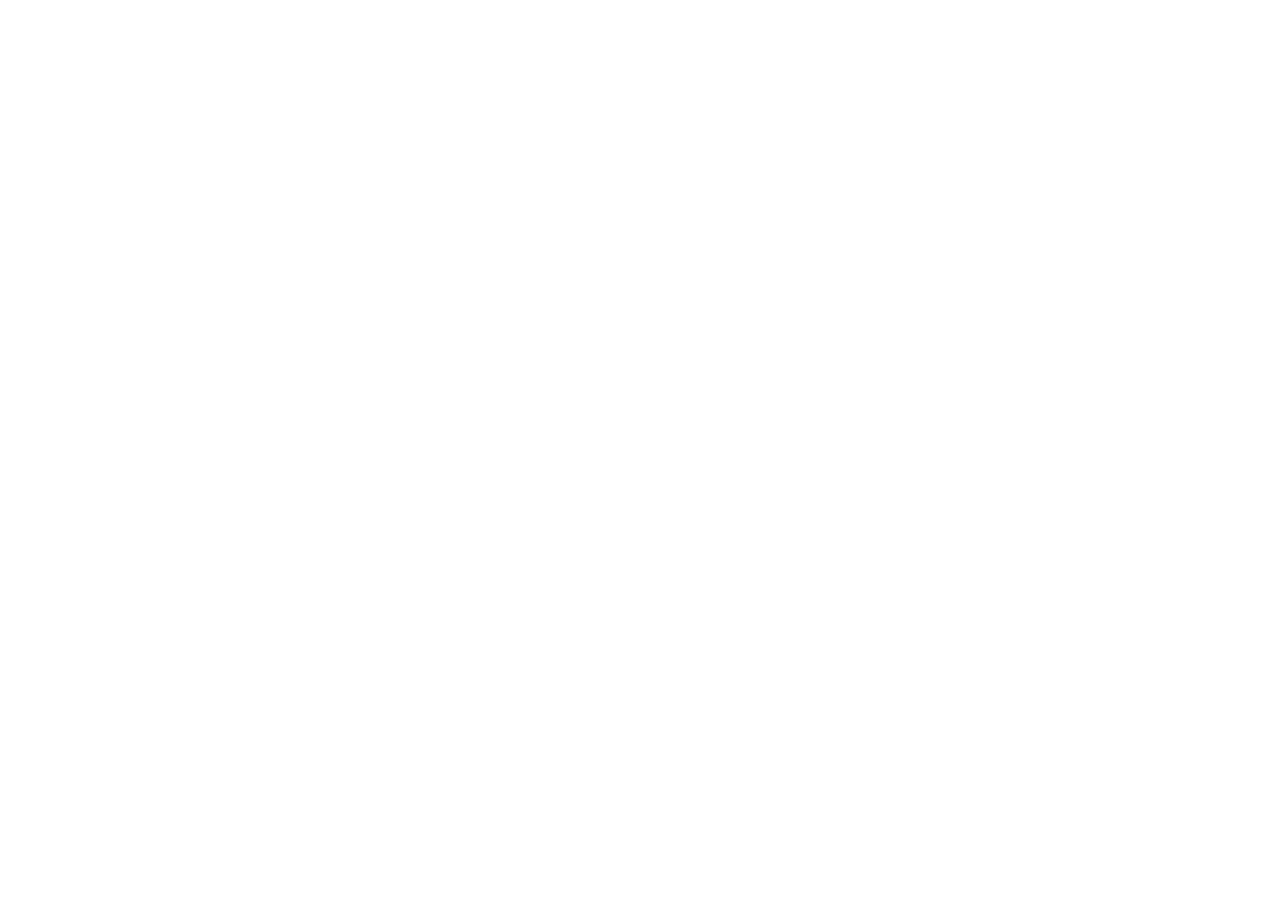
==== index.html @ 82b75f0d "maarten: ajax + db communicatie werkt" ====
<head>
	<link type="text/css" rel="stylesheet" href="/ArchiefMT/lib/css/style.css" />
	
	<script src="/ArchiefMT/lib/jquery-1.11.3.min.js"></script>
	<script src="/ArchiefMT/lib/masonry.pkgd.min.js"></script>
	<script src="/ArchiefMT/lib/mediatech.js"></script>
</head>
<body>
	<script type="text/javascript">
		var a = new Archive();
		a.project("year=2014;class=nmnt", "latest");
	</script>

	<div class="grid" id="project"></div>  
</body>
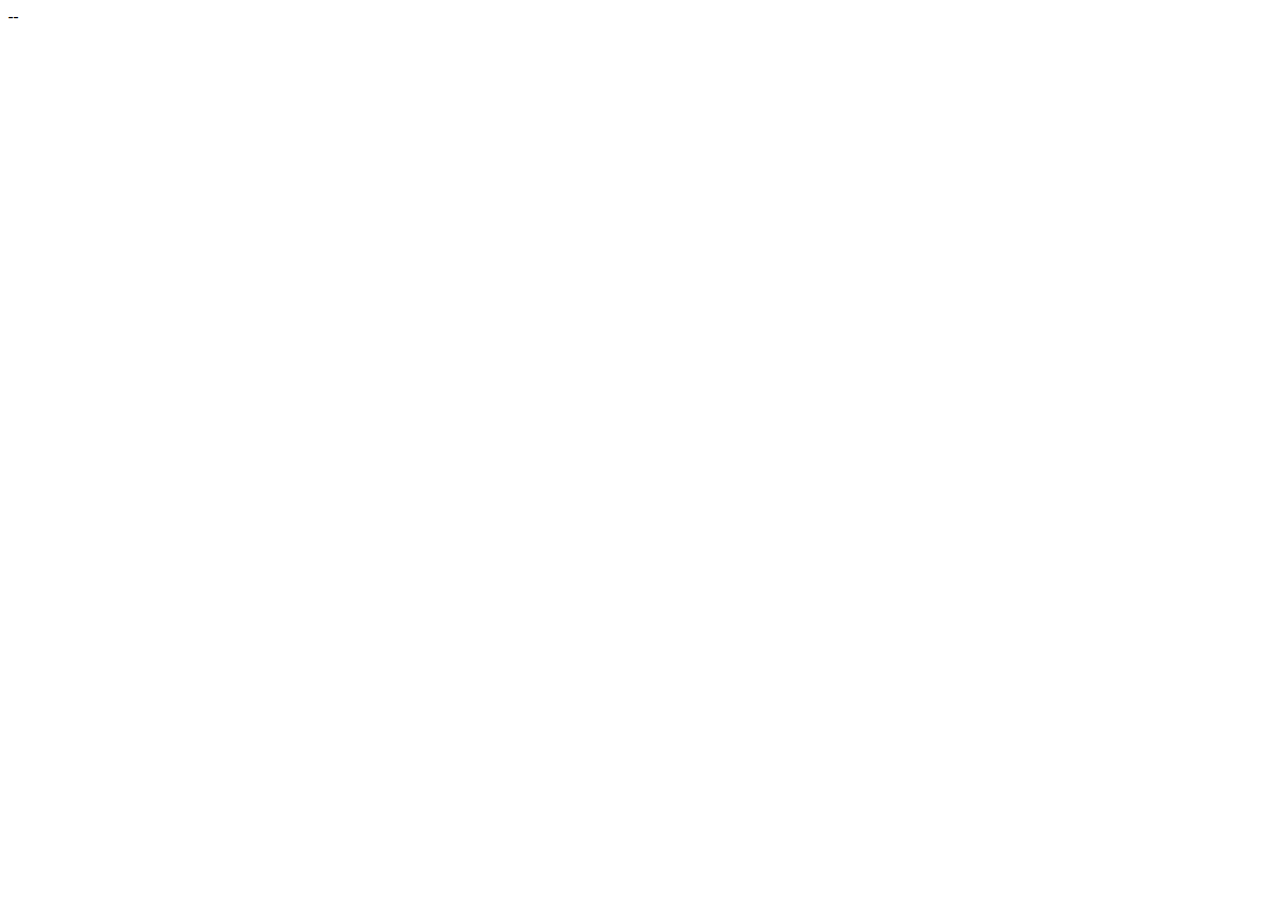
==== commit 821d38dd: "maarten: sanitized code + fixed some cross-platform things" ====
--- a/index.html
+++ b/index.html
@@ -1,3 +1,4 @@
+<!DOCTYPE html>
 <head>
 	<link type="text/css" rel="stylesheet" href="/ArchiefMT/lib/css/style.css" />
 	
@@ -12,4 +13,7 @@
 	</script>
 
 	<div class="grid" id="project"></div>  
-</body>
+
+	<div>--</div>
+	
+</body>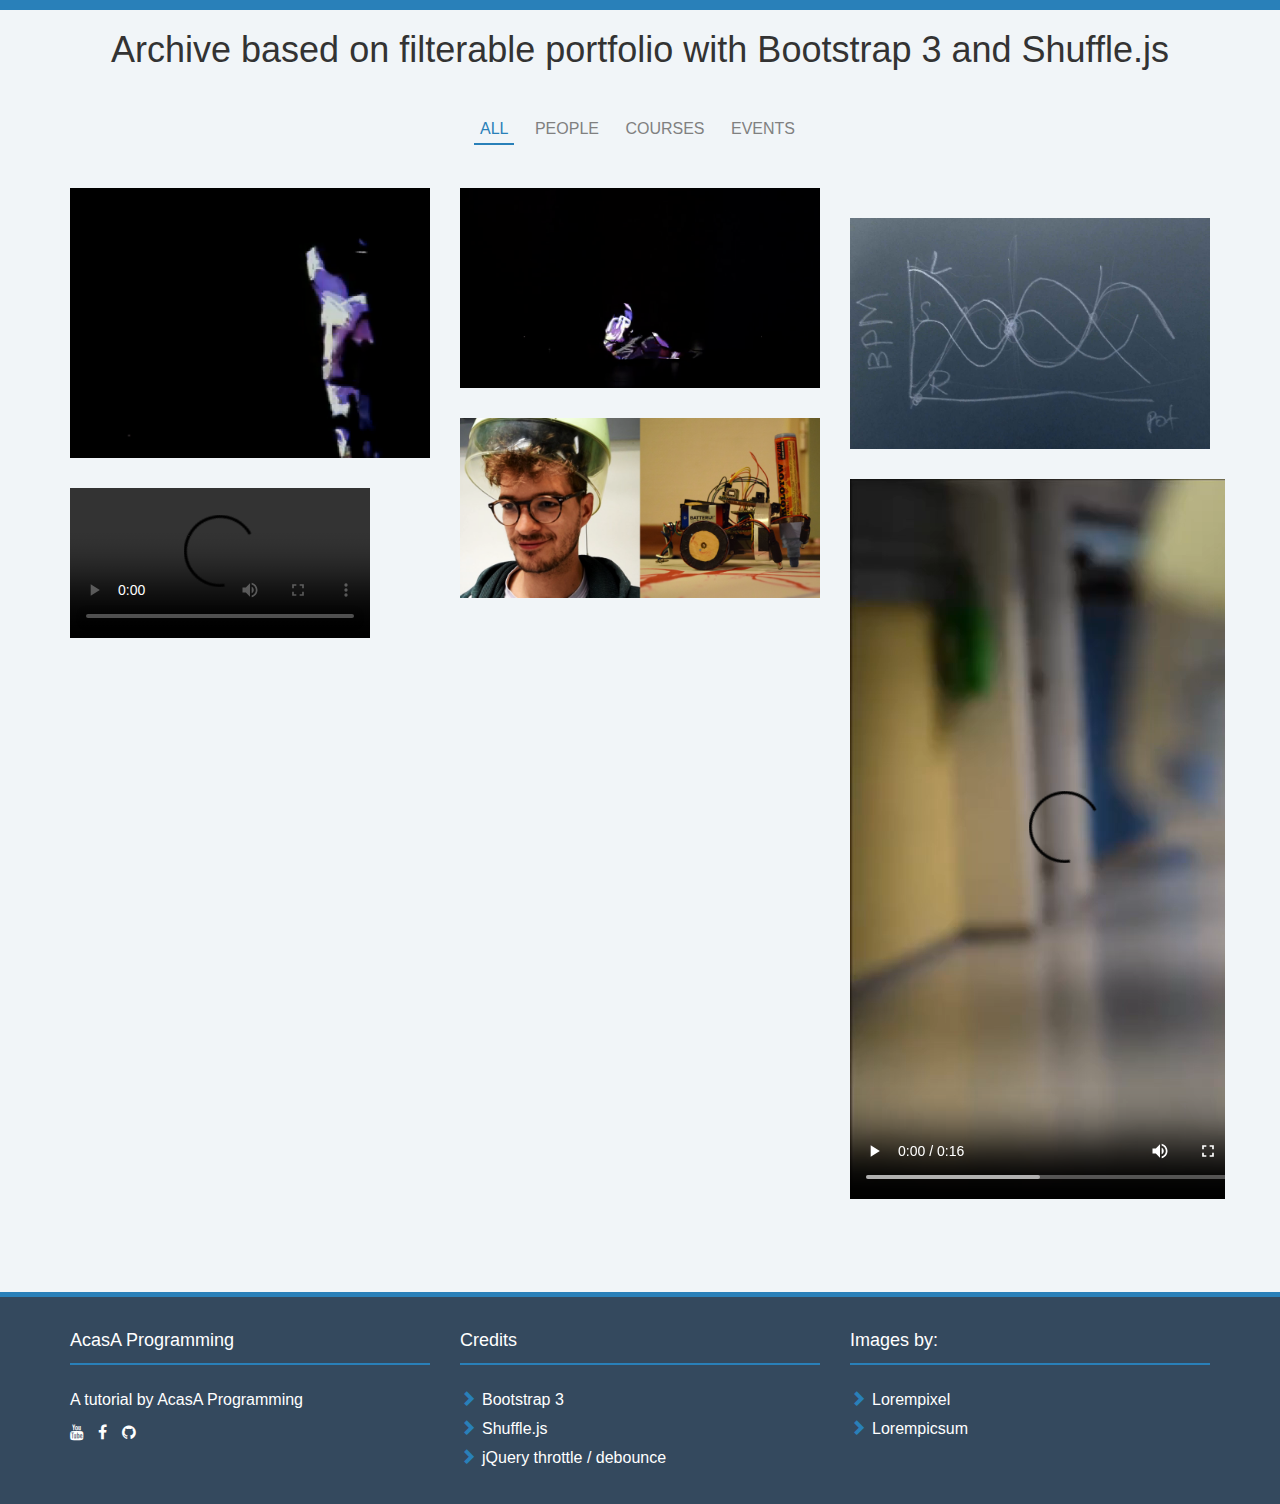
==== commit 426e0279: "moved stuff" ====
--- a/index.html
+++ b/index.html
@@ -1,19 +1,182 @@
-<!DOCTYPE html>
-<head>
-	<link type="text/css" rel="stylesheet" href="/ArchiefMT/lib/css/style.css" />
-	
-	<script src="/ArchiefMT/lib/jquery-1.11.3.min.js"></script>
-	<script src="/ArchiefMT/lib/masonry.pkgd.min.js"></script>
-	<script src="/ArchiefMT/lib/mediatech.js"></script>
-</head>
-<body>
-	<script type="text/javascript">
-		var a = new Archive();
-		a.project("year=2014;class=nmnt", "latest");
-	</script>
-
-	<div class="grid" id="project"></div>  
-
-	<div>--</div>
-	
-</body>+<!DOCTYPE html>
+<html lang="en">
+  <head>
+    <meta charset="utf-8">
+    <meta http-equiv="X-UA-Compatible" content="IE=edge">
+    <meta name="viewport" content="width=device-width, initial-scale=1">
+    <!-- The above 3 meta tags *must* come first in the head; any other head content must come *after* these tags -->
+    <title> Media Technology Archive </title>
+	<title> based on filterable Portfolio with Bootstrap and Shuffle.js</title>
+
+    <!-- Bootstrap -->
+    <link href="css/bootstrap.min.css" rel="stylesheet">
+
+    <link href="css/custom.css" rel="stylesheet">
+
+    <link href="http://maxcdn.bootstrapcdn.com/font-awesome/4.2.0/css/font-awesome.min.css" rel="stylesheet">
+
+    <!-- HTML5 shim and Respond.js for IE8 support of HTML5 elements and media queries -->
+    <!-- WARNING: Respond.js doesn't work if you view the page via file:// -->
+    <!--[if lt IE 9]>
+      <script src="https://oss.maxcdn.com/html5shiv/3.7.2/html5shiv.min.js"></script>
+      <script src="https://oss.maxcdn.com/respond/1.4.2/respond.min.js"></script>
+    <![endif]-->
+  </head>
+  <body>
+
+    <h1 class="text-center">Archive based on filterable portfolio with Bootstrap 3 and Shuffle.js</h1>
+<!--popup example -->
+    <div id="popup_this" class="text-center">
+
+  </div>
+
+    <section class="portfolio">
+      <div class="container">
+        <div class="row">
+
+          <ul class="portfolio-sorting list-inline text-center">
+            <li><a href="#" data-group="all" class="active">All</a></li>
+            <li><a href="#" data-group="people">People</a></li>
+            <li><a href="#" data-group="courses">Courses</a></li>
+            <li><a href="#" data-group="events">Events</a></li>
+          </ul> <!--end portfolio sorting -->
+
+          <ul class="portfolio-items list-unstyled" id="grid">
+
+            <li class="col-md-4 col-sm-4 col-xs-6 contentBlock" data-groups='["people"]'>
+              <figure class="portfolio-item">
+                <a href="#">
+                  <img src="media/MTArchive_2014_001_thumb.png" alt="Item 1" class="img-responsive">
+                </a>
+              </figure>
+            </li>
+
+            <li class="col-md-4 col-sm-4 col-xs-6 contentBlock" data-groups='["people"]'>
+                <figure class="portfolio-item">
+                    <a href="#">
+                        <img src="media/MTArchive_2014_001_pict.png" alt="" class="img-responsive">
+                    </a>
+                </figure>
+            </li>
+
+           <li class="col-md-4 col-sm-4 col-xs-6 contentBlock" data-groups='["courses"]'>
+              <figure class="portfolio-item">
+                  <a href="#">
+                      <img src="media/vogel.jpg" alt="" class="img-responsive">
+                  </a>
+              </figure>
+            </li>
+
+            <li class="col-md-4 col-sm-4 col-xs-6 contentBlock" data-groups='["courses"]'>
+              <figure class="portfolio-item">
+                  <a href="#">
+                      <img src="media/bpmpotsketch.jpg" alt="" class="img-responsive">
+                  </a>
+              </figure>
+            </li>
+
+            <li class="col-md-4 col-sm-4 col-xs-6 contentBlock" data-groups='["courses", "events"]'>
+              <figure class="portfolio-item">
+                  <a href="#">
+                      <img src="media/SweetSpotsEmergingTraces.png" alt="" class="img-responsive">
+                  </a>
+              </figure>
+            </li>
+
+            <li class="col-md-4 col-sm-4 col-xs-6 contentBlock" data-groups='["courses"]'>
+              <figure class="portfolio-item">
+                  <a href="#">
+                      <video width="col-md-4" height ="col-sm-4" controls autoplay loop>
+                      <source src="media/Sweet_Spots.mp4" type="video/mp4" />
+              If you can see this, you need to update your browser
+            </video>
+                  </a>
+              </figure>
+            </li>
+
+            <li class="col-md-4 col-sm-4 col-xs-6 contentBlock" data-groups='["courses", "events"]'>
+              <figure class="portfolio-item">
+                  <a href="#">
+                      <video width="col-md-4" height ="col-sm-4" controls autoplay loop>
+                      <source src="media/MTArchive_2014_001_media1.mp4" type="video/mp4" />
+              If you can see this, you need to update your browser
+            </video>
+                  </a>
+              </figure>
+            </li>
+
+          <!-- sizer -->
+            <li class="col-md-4 col-sm-4 col-xs-6 shuffle_sizer"></li>
+
+
+          </ul> <!--end portfolio grid -->
+
+
+          </div> <!--end row -->
+        </div> <!-- end container-->
+    </section>
+
+    <footer>
+      <div class="container">
+        <div class="row">
+
+          <div class="col-md-4 column">
+            <h4>AcasA Programming</h4>
+            <p>A tutorial by <a href="http://acasaprogramming.ro">AcasA Programming</a></p>
+            <ul class="social-icons list-inline">
+              <li><a href="https://www.youtube.com/channel/UCBGItdbB-5Yma5X6FK_hYBA" class="youtube"><span class="fa fa-youtube"></span></a></li>
+              <li><a href="https://www.facebook.com/acasaprogramming" class="facebook"><span class="fa fa fa-facebook"></span></a></li>
+              <li><a href="https://github.com/acasaprogramming" class="github"><span class="fa fa-github"></span></a></li>
+            </ul>
+
+          </div>
+
+
+          <div class="col-md-4 column">
+            <h4>Credits</h4>
+            <ul class="list-unstyled">
+              <li><span class="glyphicon glyphicon-chevron-right" aria-hidden="true"></span><a href="https://getbootstrap.com/">Bootstrap 3</a></li>
+              <li><span class="glyphicon glyphicon-chevron-right" aria-hidden="true"></span><a href="https://vestride.github.io/Shuffle/">Shuffle.js</a></li>
+              <li><span class="glyphicon glyphicon-chevron-right" aria-hidden="true"></span><a href="http://benalman.com/projects/jquery-throttle-debounce-plugin/" target="_blank">jQuery throttle / debounce</a></li>
+            </ul>
+          </div>
+
+          <div class="col-md-4 column">
+            <h4>Images by:</h4>
+            <ul class="list-unstyled">
+              <li><span class="glyphicon glyphicon-chevron-right" aria-hidden="true"></span><a href="http://lorempixel.com/">Lorempixel</a></li>
+              <li><span class=" glyphicon glyphicon-chevron-right" aria-hidden="true"></span><a href="http://lorempicsum.com/">Lorempicsum</a></li>
+            </ul>
+          </div>
+
+        </div> <!--end row -->
+      </div> <!-- end container-->
+    </footer>
+
+    <!-- jQuery (necessary for Bootstrap's JavaScript plugins) -->
+    <script type="text/javascript" src="https://ajax.googleapis.com/ajax/libs/jquery/1.11.3/jquery.min.js"></script>
+    <!-- Include all compiled plugins (below), or include individual files as needed -->
+    <script src="js/bootstrap.min.js"></script>
+
+    <script src="js/jquery.shuffle.min.js"></script>
+    <script src="js/custom.js"></script>
+    <script src="bpopup/jquery.bpopup.min.js"></script>
+
+
+    <script>
+
+    // getting html template for popup_this
+
+    $( ".contentBlock" ).click(function() {
+      $.ajax({
+            url: "template.html",
+            success: function(data) {
+              $("#popup_this").html(data);
+              $("#popup_this" ).bPopup();
+            },
+            dataType: 'html'});
+    });
+    </script>
+
+  </body>
+</html>
--- a/css/custom.css
+++ b/css/custom.css
@@ -0,0 +1,108 @@
+/* bpopup example */
+
+#popup_this {
+    top: 50%;
+    left: 50%;
+    text-align:center;
+    margin-top: -50px;
+    margin-left: -100px;
+    position: fixed;
+    background: #fff;
+    padding: 30px;
+		display:none;
+}
+.b-close {
+    position: absolute;
+    right: 0;
+    top: 0;
+    cursor: pointer;
+    color: #fff;
+    background: #ff0000;
+    padding: 5px 10px;
+}
+
+/* custom.css */
+
+body
+{
+	background-color: #f1f5f8;
+	border-top: 10px solid #2980b9;
+}
+
+.portfolio
+{
+	margin: 48px 0;
+}
+
+.portfolio-sorting
+{
+	text-transform: uppercase;
+	font-size: 16px;
+	margin-bottom: 48px;
+}
+
+.portfolio-sorting li a
+{
+	color: #808080;
+	text-decoration: none;
+	padding: 6px;
+}
+.portfolio-sorting li a:hover,
+.portfolio-sorting li a.active
+{
+	color: #2980b9;
+	border-bottom: 2px solid #2980b9;
+}
+
+.portfolio-item
+{
+	margin-bottom: 30px;
+}
+
+
+
+/**************
+	FOOTER
+***************/
+footer
+{
+	border-top: 5px solid #2980b9;
+
+	background-color: #34495e;
+	padding: 24px;
+	font-size: 16px;
+}
+
+footer,
+footer a
+{
+	color: white;
+}
+
+footer a:hover
+{
+	color: #2980b9;
+}
+
+footer .column ul li
+{
+	margin-bottom: 6px;
+}
+
+footer .column h4
+{
+	border-bottom: 2px solid #2980b9;
+	padding-bottom: 12px;
+    margin-bottom: 24px;
+}
+
+footer .column .glyphicon-chevron-right
+{
+	margin-right: 6px;
+	color: #2980b9;
+}
+
+.social-icons
+{
+	margin-bottom: 12px;
+}
